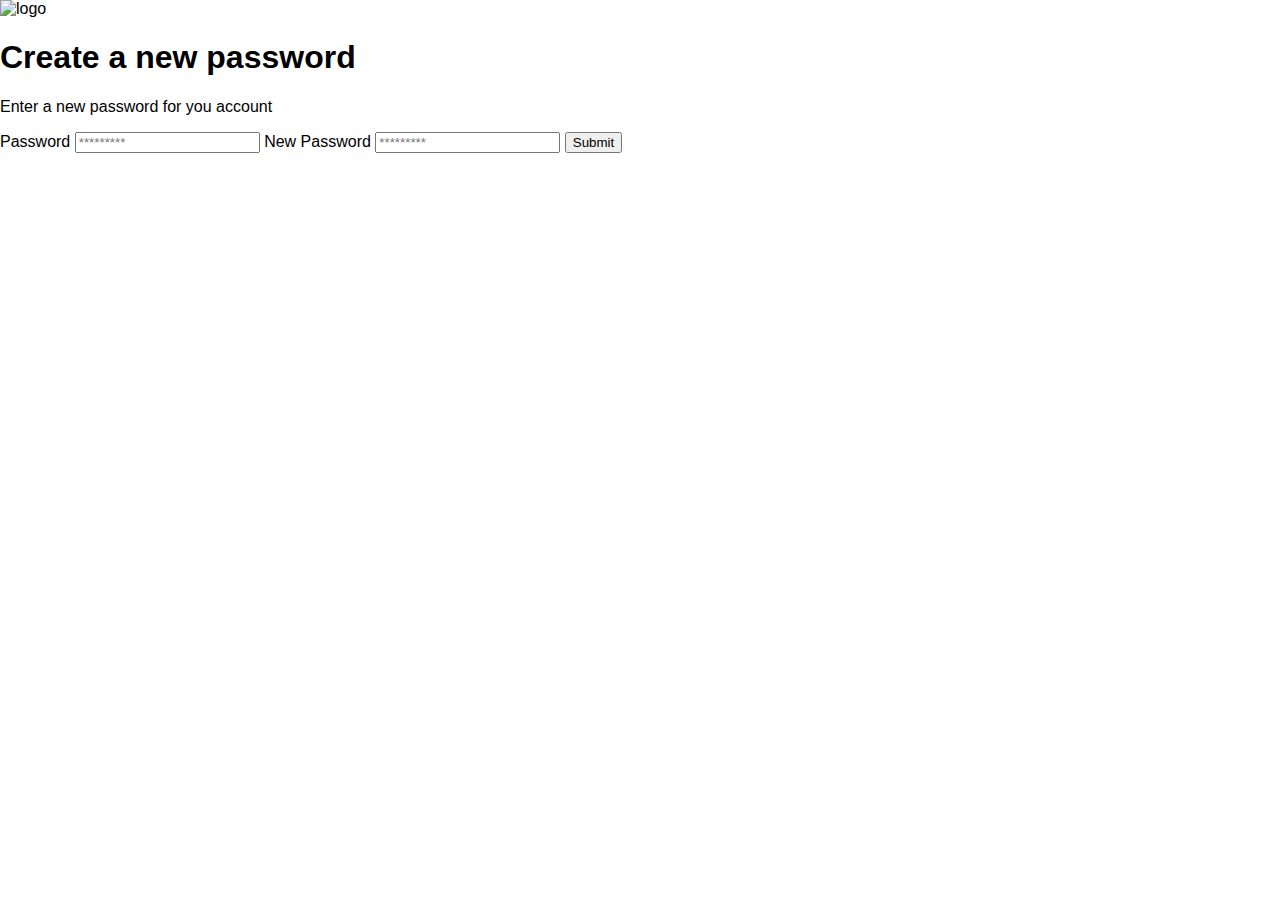
==== pass.html @ 5378f744 "estructura para la ventana de cambio de password" ====
<!DOCTYPE html>
<html lang="en">
<head>
  <meta charset="UTF-8">
  <meta http-equiv="X-UA-Compatible" content="IE=edge">
  <meta name="viewport" content="width=device-width, initial-scale=1.0">
  <link rel="stylesheet" href="style.css">
  <title>YardSale</title>
</head>
<body>
  <div class="login">
    <div class="form-container">
      <img src="" alt="logo" class="logo">

      <h1 class="tittle">Create a new password</h1>
      <p class="subtittle">Enter a new password for you  account</p>

      <form action="/" class="form">
      <label for="password" class="label">Password</label>
      <input type="password" id="password" placeholder="*********" class="input input-password">

      <label for="new-password" class="label">New Password</label>
      <input type="password" id="new-password" placeholder="*********" class="input input-password">

      <input type="submit" values="Confirm" class="primary-button login-button">
    </form>
    </div>
  </div>  
</body>
</html>
---- style.css ----
:root{
  --black: #000000;  
  --hospital-gree: #ACD9B2;
  --text-input-field: #F7F7F7;
  --very-light-pink: #C7C7C7;
  --white: #FFFFFF;
}
body{
  margin: 0;
  font-family: 'Quicksand', sans-serif;
}
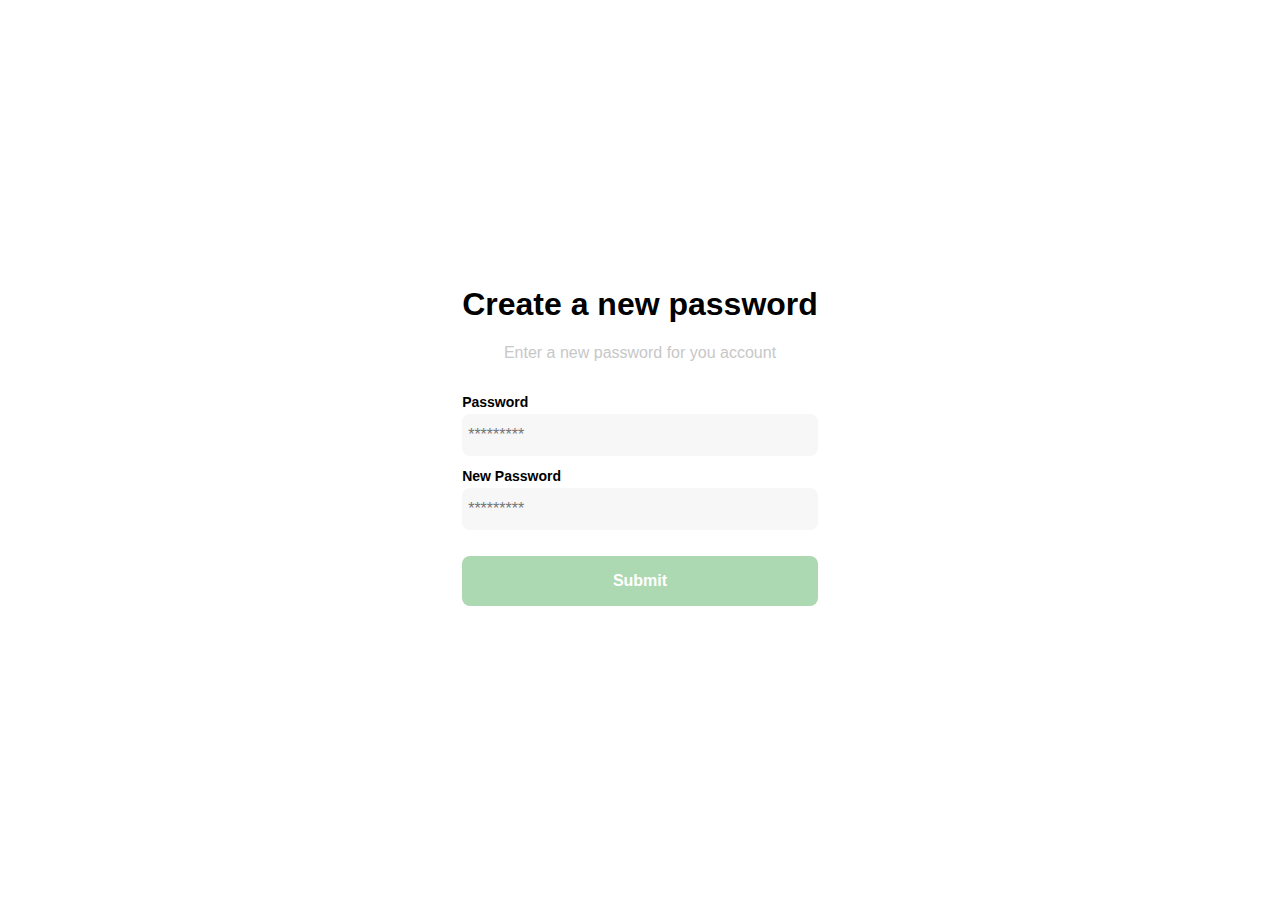
==== commit c828c60d: "pantalla de password" ====
--- a/pass.html
+++ b/pass.html
@@ -10,7 +10,7 @@
 <body>
   <div class="login">
     <div class="form-container">
-      <img src="" alt="logo" class="logo">
+      <img src="./Assets/logos/logo_yard_sale.svg" alt="logo" class="logo">
 
       <h1 class="tittle">Create a new password</h1>
       <p class="subtittle">Enter a new password for you  account</p>
--- a/style.css
+++ b/style.css
@@ -4,8 +4,81 @@
   --text-input-field: #F7F7F7;
   --very-light-pink: #C7C7C7;
   --white: #FFFFFF;
+  --sm: 14px;
+  --md: 16px;
+  --lg: 18px;
 }
 body{
   margin: 0;
   font-family: 'Quicksand', sans-serif;
-}+}
+/* Password */
+.login{
+  width: 100%;
+  height: 100vh;
+  display: grid;
+  place-items: center;
+}
+.form-contariner{
+  display: grid;
+  grid-template-rows: auto 1fr auto;
+  width: 300px;
+}
+.logo{
+  width: 150px;
+  margin-bottom: 50px;
+  justify-self: center;
+  display: none;
+}
+.tiitle{
+  font-size: var(--lg);
+  margin-bottom: 12px;
+  text-align: center;
+}
+.subtittle{
+  color: var(--very-light-pink);
+  font-size: var(--md);
+  font-weight: 300;
+  margin-top: 0;
+  margin-bottom: 32px;
+  text-align: center;
+}
+.form{
+  display: flex;
+  flex-direction: column;
+}
+.label{
+  font-size: var(--sm);
+  font-weight: bold;
+  margin-bottom: 4px;
+}
+.input{
+  background-color: var(--text-input-field);
+  border:none;
+  border-radius: 8px;
+  height: 30px;
+  font-size: var(--md);
+  padding: 6px;
+  margin-bottom: 12px;
+}
+.primary-button{
+  background-color: var(--hospital-gree);
+  border-radius: 8px;
+  border:none; 
+  color: var(--white);
+  width:100%;
+  cursor: pointer;
+  font-size: var(--md);
+  font-weight: bold;
+  height: 50px;
+}
+.login-button{
+  margin-top: 14px;
+  margin-bottom: 30px;
+}
+@media (max-width: 640px){
+  .logo{
+    display:block;
+  }
+}
+/* End Password */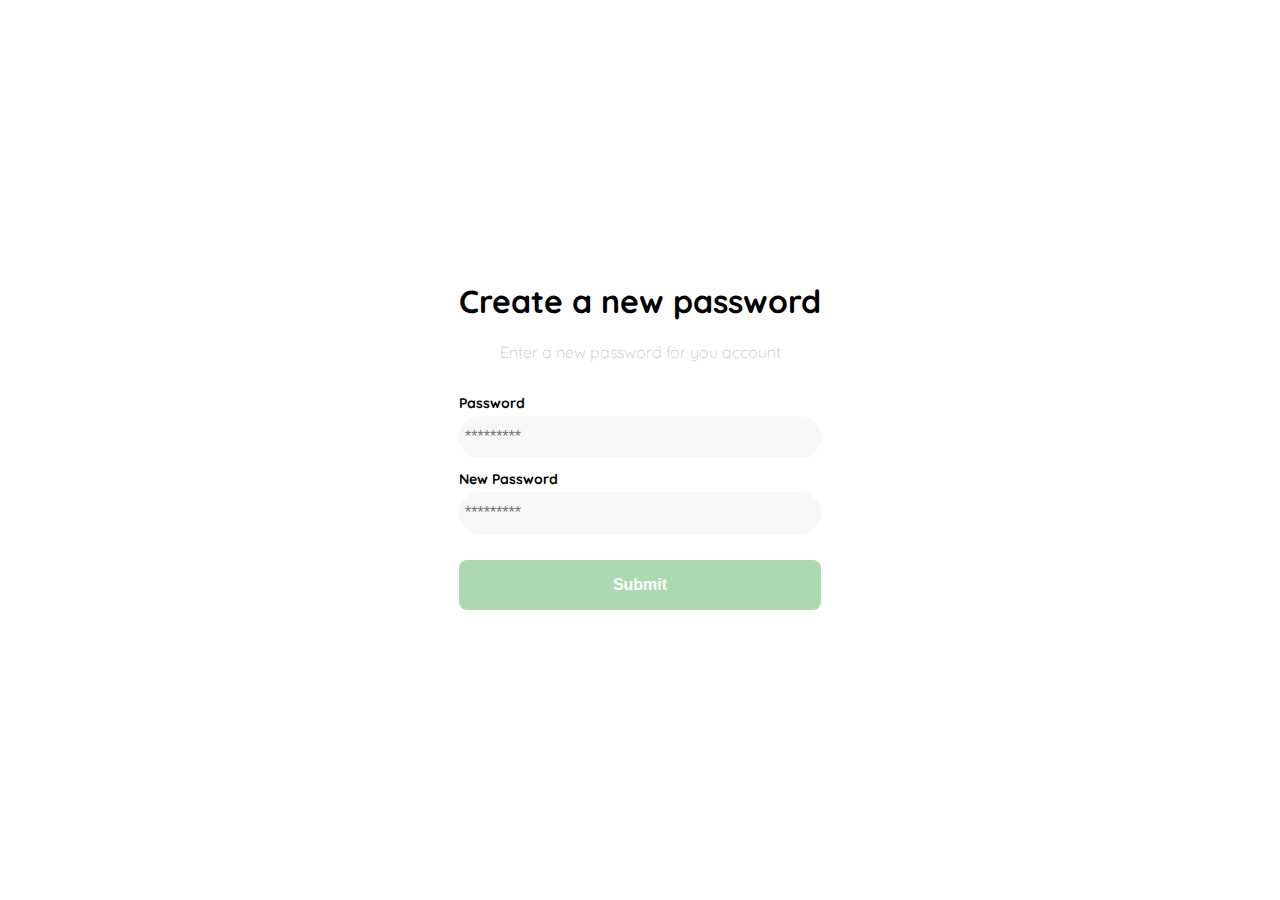
==== commit e37fdbd6: "Screen the reset password" ====
--- a/pass.html
+++ b/pass.html
@@ -5,6 +5,9 @@
   <meta http-equiv="X-UA-Compatible" content="IE=edge">
   <meta name="viewport" content="width=device-width, initial-scale=1.0">
   <link rel="stylesheet" href="style.css">
+  <link rel="preconnect" href="https://fonts.googleapis.com">
+  <link rel="preconnect" href="https://fonts.gstatic.com">
+  <link href="https://fonts.googleapis.com/css2?family=Quicksand:wght@300;500;700&display=swap" rel="stylesheet">
   <title>YardSale</title>
 </head>
 <body>
--- a/style.css
+++ b/style.css
@@ -13,53 +13,44 @@
   font-family: 'Quicksand', sans-serif;
 }
 /* Password */
+.form{
+  display: flex;
+  flex-direction: column;
+}
+.form-contariner{
+  display: grid;
+  grid-template-rows: auto 1fr auto;
+  width: 300px;
+}
+.input{
+  background-color: var(--text-input-field);
+  border:none;
+  border-radius: 128px;
+  height: 30px;
+  font-size: var(--md);
+  padding: 6px;
+  margin-bottom: 12px;
+}
+.label{
+font-size: var(--sm);
+font-weight: bold;
+margin-bottom: 4px;
+}
 .login{
   width: 100%;
   height: 100vh;
   display: grid;
   place-items: center;
 }
-.form-contariner{
-  display: grid;
-  grid-template-rows: auto 1fr auto;
-  width: 300px;
+.login-button{
+  margin-top: 14px;
+  margin-bottom: 30px;
 }
 .logo{
   width: 150px;
   margin-bottom: 50px;
   justify-self: center;
   display: none;
-}
-.tiitle{
-  font-size: var(--lg);
-  margin-bottom: 12px;
-  text-align: center;
-}
-.subtittle{
-  color: var(--very-light-pink);
-  font-size: var(--md);
-  font-weight: 300;
-  margin-top: 0;
-  margin-bottom: 32px;
-  text-align: center;
-}
-.form{
-  display: flex;
-  flex-direction: column;
-}
-.label{
-  font-size: var(--sm);
-  font-weight: bold;
-  margin-bottom: 4px;
-}
-.input{
-  background-color: var(--text-input-field);
-  border:none;
-  border-radius: 8px;
-  height: 30px;
-  font-size: var(--md);
-  padding: 6px;
-  margin-bottom: 12px;
 }
 .primary-button{
   background-color: var(--hospital-gree);
@@ -72,9 +63,18 @@
   font-weight: bold;
   height: 50px;
 }
-.login-button{
-  margin-top: 14px;
-  margin-bottom: 30px;
+.subtittle{
+  color: var(--very-light-pink);
+  font-size: var(--md);
+  font-weight: 300;
+  margin-top: 0;
+  margin-bottom: 32px;
+  text-align: center;
+}
+.tiitle{
+  font-size: var(--lg);
+  margin-bottom: 12px;
+  text-align: center;
 }
 @media (max-width: 640px){
   .logo{
